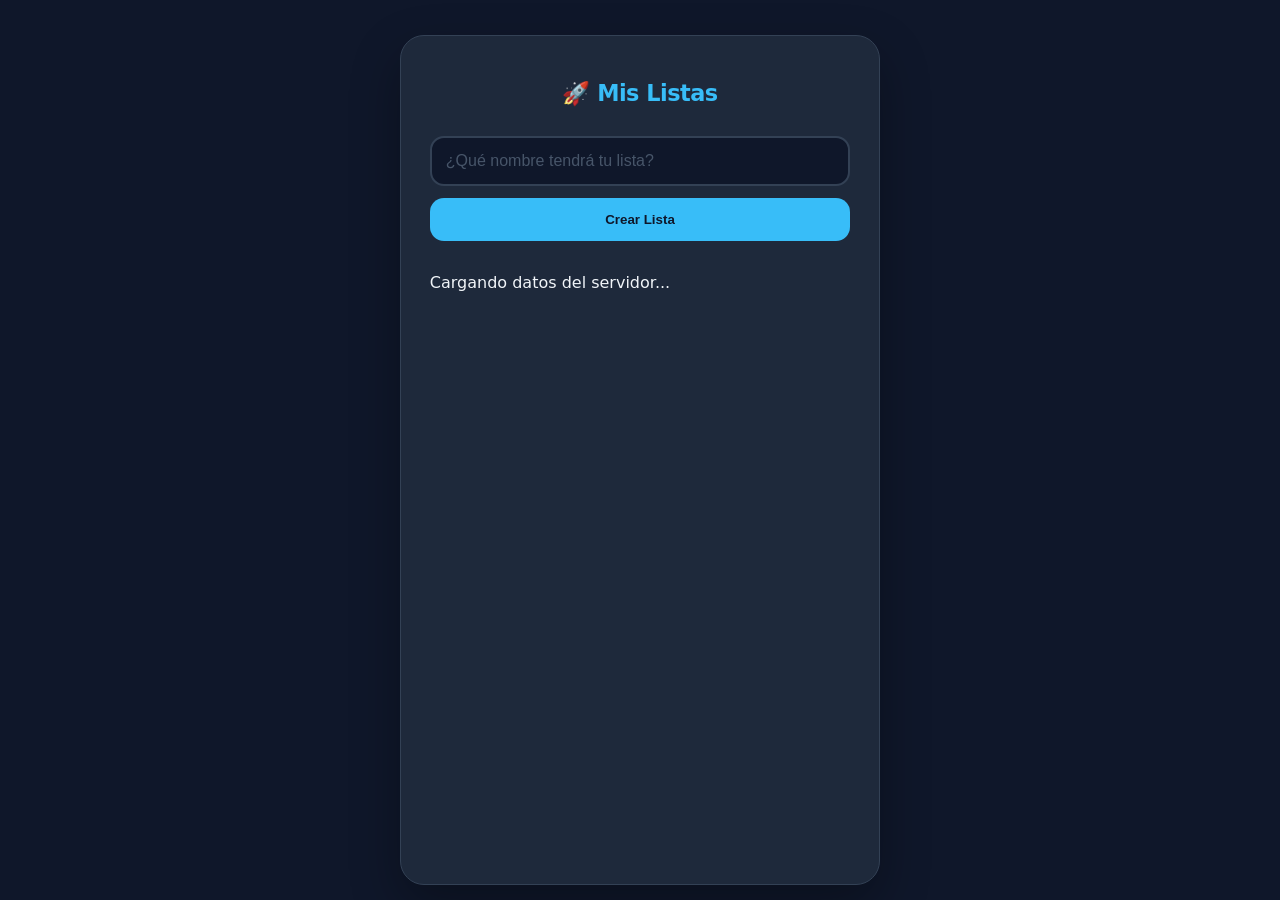
==== public/index.html @ e42e6082 "app listas" ====
<!DOCTYPE html>
<html lang="es">
<head>
    <meta charset="UTF-8">
    <meta name="viewport" content="width=device-width, initial-scale=1.0, maximum-scale=1.0, user-scalable=no">
    <title>Gestor de Listas | Benjamin</title>
    <link rel="stylesheet" href="css/style.css">
</head>
<body>

    <div class="card">
        <!-- VISTA 1: LISTAS GENERALES -->
        <div id="vistaListas">
            <h1>🚀 Mis Listas</h1>
            <div class="input-group">
                <input type="text" id="nombreLista" placeholder="¿Qué nombre tendrá tu lista?">
                <button class="btn-add" onclick="crearNuevaLista()">Crear Lista</button>
            </div>
            <div id="contenedorListas">
                <p>Cargando datos del servidor...</p>
            </div>
        </div>

        <!-- VISTA 2: ÍTEMS DE UNA LISTA (Oculta por defecto) -->
        <div id="vistaItems" style="display: none;">
            <button onclick="regresarAListas()" class="btn-edit" style="margin-bottom: 20px; border-color: var(--text-muted); color: var(--text-muted);">
                ← Volver
            </button>
            
            <h1 id="tituloListaActual" style="text-align: left; margin-bottom: 10px;">Nombre Lista</h1>
            <p style="color: var(--text-muted); margin-bottom: 20px;">Añade tareas a esta lista:</p>

            <div class="input-group">
                <input type="text" id="nuevoItemInput" placeholder="Ej: Comprar pan...">
                <button class="btn-add" onclick="crearItem()">Añadir</button>
            </div>

            <div id="contenedorItems">
                <!-- Aquí se cargarán los ítems vía JS -->
            </div>
        </div>
    </div>

    <script src="js/app.js"></script>
</body>
</html>
---- public/css/style.css ----
:root {
    /* Paleta Dark Mode Profesional */
    --bg: #0f172a;           /* Azul muy oscuro (Slate 900) */
    --card-bg: #1e293b;      /* Slate 800 */
    --primary: #38bdf8;      /* Cian brillante (Sky 400) */
    --primary-hover: #0ea5e9;
    --text-main: #f1f5f9;    /* Casi blanco */
    --text-muted: #94a3b8;   /* Gris azulado */
    --border: #334155;       /* Slate 700 */
    --accent: #10b981;       /* Esmeralda para estados activos */
}

* {
    box-sizing: border-box;
    -webkit-tap-highlight-color: transparent;
}

body {
    font-family: 'Inter', -apple-system, system-ui, sans-serif;
    background-color: var(--bg);
    color: var(--text-main);
    margin: 0;
    padding: 15px;
    display: flex;
    justify-content: center;
    min-height: 100vh;
}

.card {
    background: var(--card-bg);
    width: 100%;
    max-width: 480px;
    margin-top: 20px;
    padding: 1.8rem;
    border-radius: 24px;
    box-shadow: 0 20px 50px rgba(0, 0, 0, 0.3);
    border: 1px solid var(--border);
}

h1 {
    font-size: 1.4rem;
    margin-bottom: 1.8rem;
    text-align: center;
    font-weight: 700;
    color: var(--primary);
    letter-spacing: -0.5px;
}

.input-group {
    display: flex;
    flex-direction: column;
    gap: 12px;
    margin-bottom: 2rem;
}

input {
    width: 100%;
    padding: 14px;
    background: #0f172a; /* Fondo más oscuro que la card */
    border: 2px solid var(--border);
    border-radius: 14px;
    font-size: 16px;
    color: var(--text-main);
    transition: all 0.3s ease;
    outline: none;
}

input:focus {
    border-color: var(--primary);
    background: #1e293b;
}

input::placeholder {
    color: #475569;
}

button {
    padding: 14px;
    border: none;
    border-radius: 14px;
    font-weight: 700;
    cursor: pointer;
    transition: all 0.2s;
}

.btn-add {
    background: var(--primary);
    color: #0f172a; /* Texto oscuro sobre fondo claro */
}

.btn-add:hover {
    background: var(--primary-hover);
    transform: translateY(-1px);
}

.btn-edit {
    background: rgba(56, 189, 248, 0.1); /* Fondo sutil */
    color: var(--primary);
    border: 1px solid rgba(56, 189, 248, 0.2);
    padding: 8px 16px;
    font-size: 13px;
}

.btn-edit:hover {
    background: rgba(56, 189, 248, 0.2);
}

/* Items de la lista */
.list-item {
    background: rgba(255, 255, 255, 0.02);
    display: flex;
    justify-content: space-between;
    align-items: center;
    padding: 16px;
    margin-bottom: 12px;
    border: 1px solid var(--border);
    border-radius: 16px;
    animation: fadeIn 0.4s ease forwards;
}

.list-item strong {
    color: var(--text-main);
    font-size: 1rem;
}

.list-item small {
    color: var(--text-muted);
    font-size: 0.8rem;
    display: block;
    margin-top: 4px;
}

@keyframes fadeIn {
    from { opacity: 0; transform: scale(0.95); }
    to { opacity: 1; transform: scale(1); }
}

/* Scrollbar personalizada para que no brille el blanco */
::-webkit-scrollbar {
    width: 8px;
}
::-webkit-scrollbar-track {
    background: var(--bg);
}
::-webkit-scrollbar-thumb {
    background: var(--border);
    border-radius: 10px;
}
/* Efecto de transición suave para el tachado */
.list-item span {
    transition: all 0.3s ease;
}

/* Estilo para el check manual si prefieres que sea un botón */
.btn-check {
    background: none;
    border: 2px solid var(--primary);
    color: var(--primary);
    padding: 5px;
    border-radius: 50%;
    width: 30px;
    height: 30px;
    display: flex;
    align-items: center;
    justify-content: center;
}
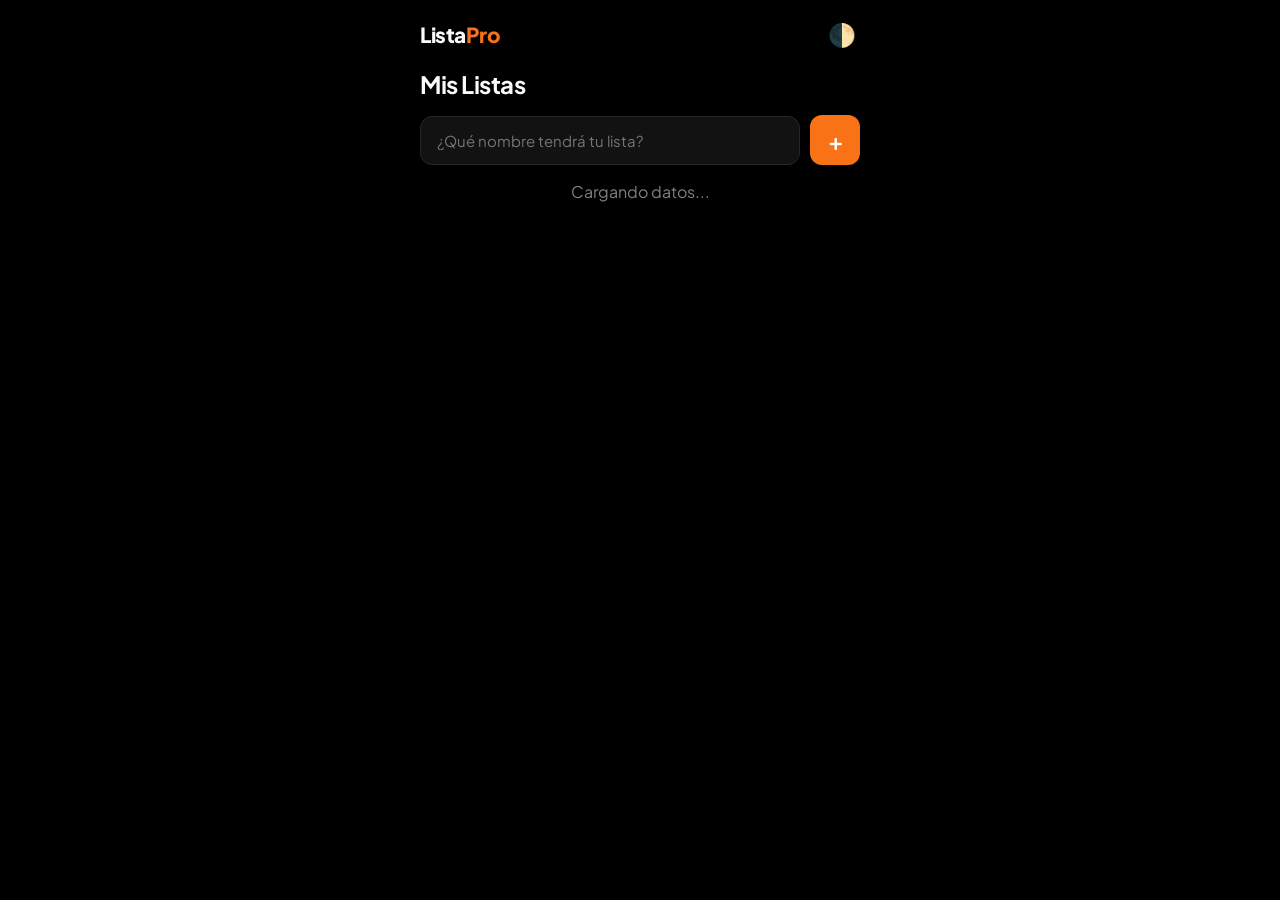
==== commit 687ebda6: "estilo v2" ====
--- a/public/index.html
+++ b/public/index.html
@@ -1,44 +1,48 @@
 <!DOCTYPE html>
-<html lang="es">
+<html lang="es" data-theme="dark">
 <head>
     <meta charset="UTF-8">
     <meta name="viewport" content="width=device-width, initial-scale=1.0, maximum-scale=1.0, user-scalable=no">
-    <title>Gestor de Listas | Benjamin</title>
+    <title>Lista Pro | Benjamin</title>
     <link rel="stylesheet" href="css/style.css">
+    <link href="https://fonts.googleapis.com/css2?family=Plus+Jakarta+Sans:wght@400;600;800&display=swap" rel="stylesheet">
 </head>
 <body>
+    <div class="app-container">
+        <header>
+            <span class="brand">Lista<span>Pro</span></span>
+            <button id="theme-toggle" onclick="toggleTheme()" class="btn-icon">🌓</button>
+        </header>
 
-    <div class="card">
-        <!-- VISTA 1: LISTAS GENERALES -->
-        <div id="vistaListas">
-            <h1>🚀 Mis Listas</h1>
-            <div class="input-group">
-                <input type="text" id="nombreLista" placeholder="¿Qué nombre tendrá tu lista?">
-                <button class="btn-add" onclick="crearNuevaLista()">Crear Lista</button>
-            </div>
-            <div id="contenedorListas">
-                <p>Cargando datos del servidor...</p>
-            </div>
-        </div>
-
-        <!-- VISTA 2: ÍTEMS DE UNA LISTA (Oculta por defecto) -->
-        <div id="vistaItems" style="display: none;">
-            <button onclick="regresarAListas()" class="btn-edit" style="margin-bottom: 20px; border-color: var(--text-muted); color: var(--text-muted);">
-                ← Volver
-            </button>
-            
-            <h1 id="tituloListaActual" style="text-align: left; margin-bottom: 10px;">Nombre Lista</h1>
-            <p style="color: var(--text-muted); margin-bottom: 20px;">Añade tareas a esta lista:</p>
-
-            <div class="input-group">
-                <input type="text" id="nuevoItemInput" placeholder="Ej: Comprar pan...">
-                <button class="btn-add" onclick="crearItem()">Añadir</button>
+        <main class="card">
+            <div id="vistaListas" style="display: flex;">
+                <div class="header-section">
+                    <h1>Mis Listas</h1>
+                    <div class="input-compact">
+                        <input type="text" id="nombreLista" placeholder="¿Qué nombre tendrá tu lista?">
+                        <button class="btn-primary" onclick="crearNuevaLista()">+</button>
+                    </div>
+                </div>
+                <div id="contenedorListas" class="scroll-area">
+                    <p class="loader" style="color: var(--text-muted); text-align:center;">Cargando datos...</p>
+                </div>
             </div>
 
-            <div id="contenedorItems">
-                <!-- Aquí se cargarán los ítems vía JS -->
+            <div id="vistaItems" style="display: none;">
+                <div class="header-section">
+                    <button onclick="regresarAListas()" class="btn-back">
+                        <span style="font-size: 1.2rem; margin-right: 4px;">←</span> Volver
+                    </button>
+                    <h2 id="tituloListaActual">Nombre Lista</h2>
+                    <div class="input-compact">
+                        <input type="text" id="nuevoItemInput" placeholder="Ej: Comprar pan...">
+                        <button class="btn-primary" onclick="crearItem()">+</button>
+                    </div>
+                </div>
+                <div id="contenedorItems" class="scroll-area">
+                </div>
             </div>
-        </div>
+        </main>
     </div>
 
     <script src="js/app.js"></script>
--- a/public/css/style.css
+++ b/public/css/style.css
@@ -1,166 +1,169 @@
-:root {
-    /* Paleta Dark Mode Profesional */
-    --bg: #0f172a;           /* Azul muy oscuro (Slate 900) */
-    --card-bg: #1e293b;      /* Slate 800 */
-    --primary: #38bdf8;      /* Cian brillante (Sky 400) */
-    --primary-hover: #0ea5e9;
-    --text-main: #f1f5f9;    /* Casi blanco */
-    --text-muted: #94a3b8;   /* Gris azulado */
-    --border: #334155;       /* Slate 700 */
-    --accent: #10b981;       /* Esmeralda para estados activos */
+/* --- SISTEMA DE TEMAS --- */
+:root[data-theme="light"] {
+    --bg: #ffffff;
+    --surface: #f8fafc;
+    --text-main: #0f172a;
+    --text-muted: #64748b;
+    --border: #e2e8f0;
+    --primary: #f97316; /* Naranja Vibrante */
+    --item-bg: #ffffff;
 }
 
-* {
-    box-sizing: border-box;
+:root[data-theme="dark"] {
+    --bg: #000000; /* OLED Black */
+    --surface: #121212; 
+    --text-main: #f8fafc;
+    --text-muted: #808080;
+    --border: #262626;
+    --primary: #f97316;
+    --item-bg: #121212;
+}
+
+/* --- RESET Y BASE --- */
+* { 
+    margin: 0; padding: 0; box-sizing: border-box; 
+    font-family: 'Plus Jakarta Sans', -apple-system, sans-serif;
     -webkit-tap-highlight-color: transparent;
 }
 
 body {
-    font-family: 'Inter', -apple-system, system-ui, sans-serif;
     background-color: var(--bg);
     color: var(--text-main);
-    margin: 0;
-    padding: 15px;
-    display: flex;
+    transition: background-color 0.3s ease;
+    display: flex; 
     justify-content: center;
-    min-height: 100vh;
+    /* overflow: hidden;  Previene scroll global accidental */
 }
 
-.card {
-    background: var(--card-bg);
+/* --- LAYOUT PRINCIPAL (App Nativa) --- */
+.app-container {
     width: 100%;
     max-width: 480px;
-    margin-top: 20px;
-    padding: 1.8rem;
-    border-radius: 24px;
-    box-shadow: 0 20px 50px rgba(0, 0, 0, 0.3);
-    border: 1px solid var(--border);
+    height: 100vh;
+    height: 100dvh; /* Altura dinámica para móviles */
+    display: flex;
+    flex-direction: column;
 }
 
-h1 {
-    font-size: 1.4rem;
-    margin-bottom: 1.8rem;
-    text-align: center;
+header {
+    display: flex; 
+    justify-content: space-between; 
+    align-items: center;
+    padding: 16px 20px;
+    background: var(--bg);
+    z-index: 10;
+}
+
+.brand { font-weight: 800; font-size: 1.3rem; letter-spacing: -0.5px; }
+.brand span { color: var(--primary); }
+
+.card {
+    flex: 1;
+    display: flex;
+    flex-direction: column;
+    padding: 0 20px;
+    background: transparent;
+    border: none;
+}
+
+/* --- MANEJO DE VISTAS Y SCROLL (Crítico) --- */
+#vistaListas, #vistaItems {
+    height: 100%; 
+    flex-direction: column;
+    overflow: hidden; /* Obliga al scroll a ocurrir solo en .scroll-area */
+}
+
+/* Evita que JS ponga 'block' rompiendo el flexbox */
+#vistaListas[style*="display: block"], #vistaItems[style*="display: block"] {
+    display: flex !important;
+}
+
+.scroll-area {
+    flex: 1; 
+    overflow-y: auto;
+    padding-bottom: 30px;
+}
+.scroll-area::-webkit-scrollbar { display: none; } /* Oculta scrollbar */
+
+/* --- TIPOGRAFÍA Y FORMS --- */
+h1, h2 { 
+    font-size: 1.5rem; 
+    margin-bottom: 16px; 
     font-weight: 700;
-    color: var(--primary);
     letter-spacing: -0.5px;
 }
 
-.input-group {
-    display: flex;
-    flex-direction: column;
-    gap: 12px;
-    margin-bottom: 2rem;
+.input-compact {
+    display: flex; 
+    gap: 10px; 
+    margin-bottom: 16px;
+    align-items: center; 
 }
 
-input {
-    width: 100%;
-    padding: 14px;
-    background: #0f172a; /* Fondo más oscuro que la card */
-    border: 2px solid var(--border);
-    border-radius: 14px;
-    font-size: 16px;
+.input-compact input {
+    flex: 1;
+    min-width: 0; 
+    background: var(--surface);
+    border: 1px solid var(--border);
+    padding: 14px 16px; 
+    border-radius: 12px;
     color: var(--text-main);
-    transition: all 0.3s ease;
+    font-size: 15px;
     outline: none;
+    transition: border-color 0.2s;
 }
 
-input:focus {
-    border-color: var(--primary);
-    background: #1e293b;
+.input-compact input:focus { border-color: var(--primary); }
+
+/* --- BOTONES --- */
+.btn-primary {
+    flex-shrink: 0; /* Previene deformación */
+    background: var(--primary);
+    color: #fff;
+    border: none;
+    width: 50px; 
+    height: 50px; 
+    border-radius: 12px;
+    font-size: 24px;
+    font-weight: 600;
+    cursor: pointer;
+    display: flex; align-items: center; justify-content: center;
 }
+.btn-primary:active { transform: scale(0.95); }
 
-input::placeholder {
-    color: #475569;
+.btn-icon { background: none; border: none; font-size: 1.4rem; cursor: pointer; padding: 4px; }
+.btn-back { background: none; border: none; color: var(--primary); font-weight: 600; font-size: 15px; margin-bottom: 12px; cursor: pointer; display: inline-flex; align-items: center; }
+.btn-edit { background: transparent; border: none; cursor: pointer; padding: 8px; border-radius: 8px; font-size: 1.1rem; opacity: 0.6; }
+.btn-edit:active { background: var(--surface); opacity: 1; }
+
+/* --- COMPONENTES DE LISTA --- */
+.list-item {
+    background: var(--item-bg);
+    margin-bottom: 8px;
+    padding: 14px 16px;
+    border-radius: 12px;
+    display: flex; 
+    align-items: center;
+    justify-content: space-between;
+    border: 1px solid var(--border);
+    transition: transform 0.1s, opacity 0.3s;
 }
+.list-item:active { transform: scale(0.98); }
 
-button {
-    padding: 14px;
-    border: none;
-    border-radius: 14px;
-    font-weight: 700;
-    cursor: pointer;
-    transition: all 0.2s;
+.item-content { flex: 1; margin-right: 10px; overflow: hidden; }
+.item-content strong { display: block; font-size: 15px; font-weight: 600; white-space: nowrap; overflow: hidden; text-overflow: ellipsis; }
+.item-content small { font-size: 12px; color: var(--text-muted); margin-top: 2px; display: block;}
+
+/* Checkbox visual */
+.check-circle {
+    width: 24px; height: 24px;
+    border: 2px solid var(--primary);
+    border-radius: 50%;
+    display: flex; align-items: center; justify-content: center;
+    margin-right: 14px;
+    font-size: 12px;
+    color: var(--bg);
+    flex-shrink: 0;
+    transition: background 0.2s;
 }
-
-.btn-add {
-    background: var(--primary);
-    color: #0f172a; /* Texto oscuro sobre fondo claro */
-}
-
-.btn-add:hover {
-    background: var(--primary-hover);
-    transform: translateY(-1px);
-}
-
-.btn-edit {
-    background: rgba(56, 189, 248, 0.1); /* Fondo sutil */
-    color: var(--primary);
-    border: 1px solid rgba(56, 189, 248, 0.2);
-    padding: 8px 16px;
-    font-size: 13px;
-}
-
-.btn-edit:hover {
-    background: rgba(56, 189, 248, 0.2);
-}
-
-/* Items de la lista */
-.list-item {
-    background: rgba(255, 255, 255, 0.02);
-    display: flex;
-    justify-content: space-between;
-    align-items: center;
-    padding: 16px;
-    margin-bottom: 12px;
-    border: 1px solid var(--border);
-    border-radius: 16px;
-    animation: fadeIn 0.4s ease forwards;
-}
-
-.list-item strong {
-    color: var(--text-main);
-    font-size: 1rem;
-}
-
-.list-item small {
-    color: var(--text-muted);
-    font-size: 0.8rem;
-    display: block;
-    margin-top: 4px;
-}
-
-@keyframes fadeIn {
-    from { opacity: 0; transform: scale(0.95); }
-    to { opacity: 1; transform: scale(1); }
-}
-
-/* Scrollbar personalizada para que no brille el blanco */
-::-webkit-scrollbar {
-    width: 8px;
-}
-::-webkit-scrollbar-track {
-    background: var(--bg);
-}
-::-webkit-scrollbar-thumb {
-    background: var(--border);
-    border-radius: 10px;
-}
-/* Efecto de transición suave para el tachado */
-.list-item span {
-    transition: all 0.3s ease;
-}
-
-/* Estilo para el check manual si prefieres que sea un botón */
-.btn-check {
-    background: none;
-    border: 2px solid var(--primary);
-    color: var(--primary);
-    padding: 5px;
-    border-radius: 50%;
-    width: 30px;
-    height: 30px;
-    display: flex;
-    align-items: center;
-    justify-content: center;
-}+.check-circle.active { background: var(--primary); }
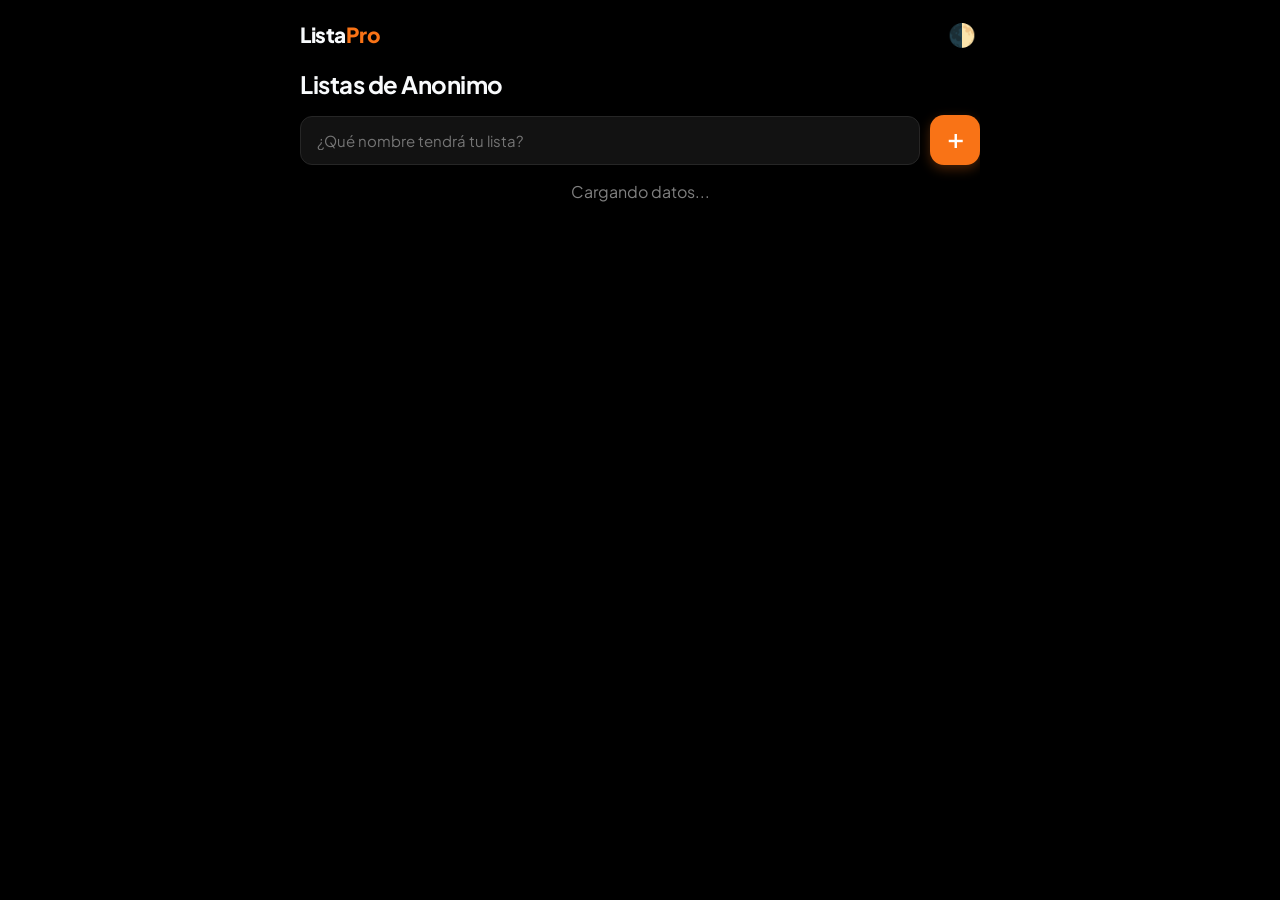
==== commit c7bb248c: "mejora de porcentaje tamanos y modales de confirmacion" ====
--- a/public/index.html
+++ b/public/index.html
@@ -13,7 +13,7 @@
             <span class="brand">Lista<span>Pro</span></span>
             <button id="theme-toggle" onclick="toggleTheme()" class="btn-icon">🌓</button>
         </header>
-
+ 
         <main class="card">
             <div id="vistaListas" style="display: flex;">
                 <div class="header-section">
@@ -45,6 +45,41 @@
         </main>
     </div>
 
+    <div id="modalEliminar" class="modal-overlay" style="display: none;">
+        <div class="modal-content">
+            <h3>¿Está seguro de eliminar esta lista?</h3>
+            <p>No podrá recuperarla.</p>
+            <div class="modal-actions">
+                <button class="btn-secondary" onclick="cerrarModalEliminar()">Volver</button>
+                <button class="btn-danger" onclick="ejecutarEliminacionDefinitiva()">Eliminar</button>
+            </div>
+        </div>
+    </div>
+
+    <div id="modalEditar" class="modal-overlay" style="display: none;">
+        <div class="modal-content">
+            <h3>Editar nombre de la lista</h3>
+            <div class="input-compact" style="margin-top: 16px; margin-bottom: 24px;">
+                <input type="text" id="nuevoNombreListaInput" placeholder="Nombre de la lista" onkeypress="if(event.key === 'Enter') ejecutarEdicionDefinitiva()">
+            </div>
+            <div class="modal-actions">
+                <button class="btn-secondary" onclick="cerrarModalEditar()">Volver</button>
+                <button class="btn-confirm" onclick="ejecutarEdicionDefinitiva()">Guardar</button>
+            </div>
+        </div>
+    </div>
+
+    <div id="modalCopiar" class="modal-overlay" style="display: none;">
+        <div class="modal-content">
+            <h3>¿Desea duplicar esta lista?</h3>
+            <p>Se creará una copia exacta con todos sus elementos cargados hasta el momento.</p>
+            <div class="modal-actions">
+                <button class="btn-secondary" onclick="cerrarModalCopiar()">Volver</button>
+                <button class="btn-confirm" onclick="ejecutarCopiaDefinitiva()">Duplicar</button>
+            </div>
+        </div>
+    </div>
+
     <script src="js/app.js"></script>
 </body>
 </html>
--- a/public/css/style.css
+++ b/public/css/style.css
@@ -117,31 +117,57 @@
 
 /* --- BOTONES --- */
 .btn-primary {
-    flex-shrink: 0; /* Previene deformación */
+    flex-shrink: 0;
     background: var(--primary);
     color: #fff;
     border: none;
     width: 50px; 
     height: 50px; 
-    border-radius: 12px;
-    font-size: 24px;
-    font-weight: 600;
-    cursor: pointer;
-    display: flex; align-items: center; justify-content: center;
+    border-radius: 14px;
+    
+    /* --- SOLUCIÓN AL DESALINEAMIENTO --- */
+    display: flex; 
+    align-items: center; 
+    justify-content: center;
+    
+    font-size: 28px; /* Un poco más grande para que llene mejor el espacio */
+    font-weight: 500; /* Un peso medio suele centrarse mejor que el bold extremo */
+    line-height: 1; /* Obliga a que no haya espacio extra arriba o abajo */
+    padding: 0; /* Eliminamos cualquier padding que venga por defecto */
+    
+    /* Si el carácter "+" sigue viéndose un poco bajo por la fuente, 
+       usa este "truco" de subirlo manualmente 1 o 2 pixeles: */
+    padding-bottom: 6px; 
+    
+    cursor: pointer;
+    box-shadow: 0 4px 12px rgba(249, 115, 22, 0.3);
 }
 .btn-primary:active { transform: scale(0.95); }
 
 .btn-icon { background: none; border: none; font-size: 1.4rem; cursor: pointer; padding: 4px; }
-.btn-back { background: none; border: none; color: var(--primary); font-weight: 600; font-size: 15px; margin-bottom: 12px; cursor: pointer; display: inline-flex; align-items: center; }
+.btn-back {
+    background: none;
+    border: none;
+    color: var(--primary);
+    font-weight: 800; /* Aumentamos el peso */
+    font-size: 16px; 
+    margin-bottom: 20px; /* Más espacio */
+    cursor: pointer;
+    display: inline-flex;
+    align-items: center;
+    text-transform: uppercase; /* Lo hace ver más como un comando */
+    letter-spacing: 0.5px;
+}
 .btn-edit { background: transparent; border: none; cursor: pointer; padding: 8px; border-radius: 8px; font-size: 1.1rem; opacity: 0.6; }
 .btn-edit:active { background: var(--surface); opacity: 1; }
 
 /* --- COMPONENTES DE LISTA --- */
 .list-item {
+    gap: 12px;
+    padding: 18px 20px; /* Incrementado para dar más altura y aire a cada fila */
     background: var(--item-bg);
-    margin-bottom: 8px;
-    padding: 14px 16px;
-    border-radius: 12px;
+    margin-bottom: 12px; /* Más separación vertical entre listas */
+    border-radius: 14px;
     display: flex; 
     align-items: center;
     justify-content: space-between;
@@ -166,4 +192,192 @@
     flex-shrink: 0;
     transition: background 0.2s;
 }
-.check-circle.active { background: var(--primary); }+.check-circle.active { background: var(--primary); }
+
+.actions {
+    display: flex;
+    gap: 8px;
+    margin-left: auto; /* Empuja los botones a la derecha */
+}
+
+.btn-edit, .btn-delete, .btn-copy {
+    background: none;
+    border: none;
+    cursor: pointer;
+    font-size: 1.1rem;
+    padding: 4px;
+    transition: transform 0.2s;
+}
+
+.btn-delete:hover {
+    transform: scale(1.2);
+    filter: drop-shadow(0 0 5px rgba(255,0,0,0.3));
+}
+
+
+/* Animación simple para cuando los ítems cambian de posición */
+.list-item {
+    animation: fadeIn 0.3s ease-out;
+    transition: all 0.3s ease;
+}
+
+@keyframes fadeIn {
+    from { opacity: 0; transform: translateY(10px); }
+    to { opacity: 1; transform: translateY(0); }
+}
+
+/* Estilo opcional para diferenciar más los completados */
+.item-completed {
+    background-color: transparent !important;
+    border-color: transparent !important;
+    opacity: 0.5; /* Se desvanece para dar foco a lo pendiente */
+    filter: grayscale(0.5);
+}
+
+
+.btn-copy:hover {
+    transform: scale(1.2);
+    filter: drop-shadow(0 0 5px rgba(0, 255, 127, 0.4));
+}
+
+.tabs-container {
+    display: flex;
+    gap: 15px;
+    margin-bottom: 20px;
+    border-bottom: 1px solid var(--border);
+    padding-bottom: 10px;
+}
+
+.tab-btn {
+    background: none;
+    border: none;
+    color: var(--text-muted);
+    font-weight: 600;
+    font-size: 14px;
+    cursor: pointer;
+    padding: 5px 10px;
+    position: relative;
+}
+
+.tab-btn.active {
+    color: var(--primary);
+}
+
+.tab-btn.active::after {
+    content: "";
+    position: absolute;
+    bottom: -11px;
+    left: 0;
+    width: 100%;
+    height: 2px;
+    background: var(--primary);
+}
+
+/* --- MODAL DE ELIMINACIÓN --- */
+.modal-overlay {
+    position: fixed;
+    top: 0;
+    left: 0;
+    width: 100%;
+    height: 100%;
+    background: rgba(0, 0, 0, 0.7); /* Oscurece el fondo */
+    backdrop-filter: blur(8px); /* Difumina el resto de la pantalla */
+    -webkit-backdrop-filter: blur(8px);
+    display: flex;
+    align-items: center;
+    justify-content: center;
+    z-index: 1000;
+    padding: 20px;
+    animation: fadeInModal 0.2s ease-out;
+}
+
+.modal-content {
+    background: var(--surface);
+    border: 1px solid var(--border);
+    padding: 24px;
+    border-radius: 16px;
+    max-width: 360px;
+    width: 100%;
+    text-align: center;
+    box-shadow: 0 12px 32px rgba(0, 0, 0, 0.5);
+    animation: scaleUpModal 0.2s cubic-bezier(0.34, 1.56, 0.64, 1);
+}
+
+.modal-content h3 {
+    font-size: 1.15rem;
+    font-weight: 700;
+    margin-bottom: 8px;
+    color: var(--text-main);
+}
+
+.modal-content p {
+    font-size: 0.9rem;
+    color: var(--text-muted);
+    margin-bottom: 24px;
+}
+
+.modal-actions {
+    display: flex;
+    gap: 12px;
+}
+
+.modal-actions button {
+    flex: 1;
+    padding: 14px;
+    border-radius: 12px;
+    font-size: 14px;
+    font-weight: 600;
+    cursor: pointer;
+    border: none;
+    transition: transform 0.1s, opacity 0.2s;
+}
+
+.modal-actions button:active {
+    transform: scale(0.98);
+}
+
+.btn-secondary {
+    background: var(--border);
+    color: var(--text-main);
+}
+
+.btn-danger {
+    background: #dc2626; /* Rojo sólido */
+    color: #ffffff;
+}
+
+/* Animaciones */
+@keyframes fadeInModal {
+    from { opacity: 0; }
+    to { opacity: 1; }
+}
+
+@keyframes scaleUpModal {
+    from { transform: scale(0.92); opacity: 0; }
+    to { transform: scale(1); opacity: 1; }
+}
+
+.btn-confirm {
+    background: var(--primary);
+    color: #ffffff;
+}
+
+/* --- ADAPTACIÓN RESPONSIVA PARA WEB / PC --- */
+@media (min-width: 768px) {
+    .app-container {
+        max-width: 720px; /* Amplía el ancho de la app en monitores de escritorio */
+    }
+    
+    .item-content strong {
+        font-size: 17px; /* Escala el título de la lista para pantallas grandes */
+    }
+    
+    .item-content small {
+        font-size: 13px;
+    }
+    
+    .list-item {
+        padding: 22px 24px; /* Mayor altura exclusiva para la versión de escritorio */
+        margin-bottom: 16px;
+    }
+}
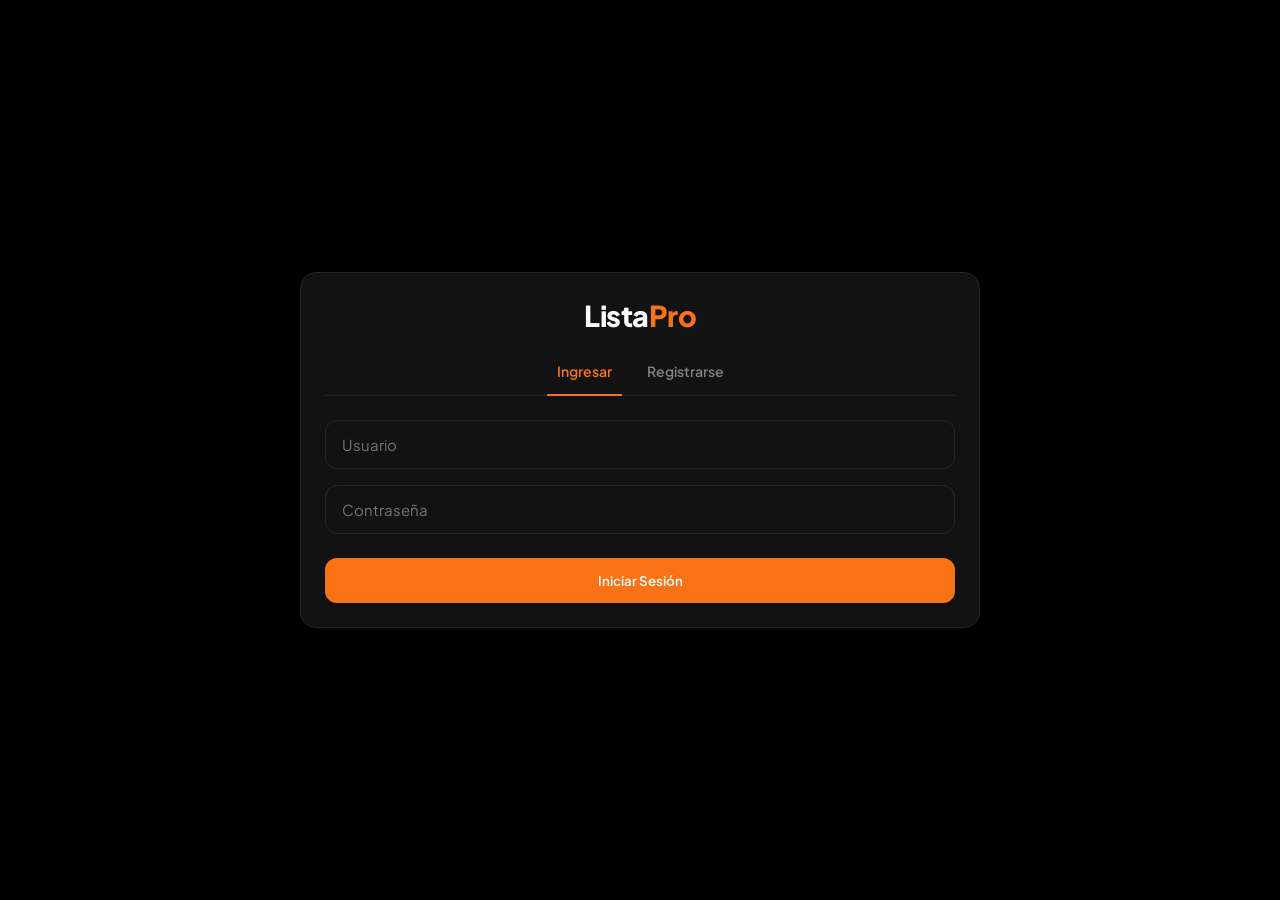
==== commit abb54459: "mejora integracion de usuarios" ====
--- a/public/index.html
+++ b/public/index.html
@@ -11,7 +11,10 @@
     <div class="app-container">
         <header>
             <span class="brand">Lista<span>Pro</span></span>
-            <button id="theme-toggle" onclick="toggleTheme()" class="btn-icon">🌓</button>
+            <div style="display: flex; align-items: center; gap: 12px;">
+                <button onclick="cerrarSesion()" class="btn-icon" style="font-size: 1.1rem; opacity: 0.7;">🚪</button>
+                <button id="theme-toggle" onclick="toggleTheme()" class="btn-icon">🌓</button>
+            </div>
         </header>
  
         <main class="card">
@@ -80,6 +83,38 @@
         </div>
     </div>
 
+    <div id="modalEliminarItem" class="modal-overlay" style="display: none;">
+        <div class="modal-content">
+            <h3>¿Eliminar esta tarea?</h3>
+            <p>Se borrará de forma permanente.</p>
+            <div class="modal-actions">
+                <button class="btn-secondary" onclick="cerrarModalEliminarItem()">Volver</button>
+                <button class="btn-danger" onclick="ejecutarEliminacionItemDefinitiva()">Eliminar</button>
+            </div>
+        </div>
+    </div>
+
+    <div id="modalEditarItem" class="modal-overlay" style="display: none;">
+        <div class="modal-content">
+            <h3>Editar tarea</h3>
+            
+            <div style="margin-top: 16px; margin-bottom: 24px;">
+                <div class="input-compact" style="margin-bottom: 12px;">
+                    <input type="text" id="nuevoContenidoItemInput" placeholder="Contenido de la tarea" style="width: 100%;">
+                </div>
+                
+                <div class="input-compact" style="margin-bottom: 0;">
+                    <input type="text" id="nuevoEtiquetaItemInput" placeholder="Etiqueta (ej: Trabajo, Urgente)" style="width: 100%;" onkeypress="if(event.key === 'Enter') ejecutarEdicionItemDefinitiva()">
+                </div>
+            </div>
+
+            <div class="modal-actions">
+                <button class="btn-secondary" onclick="cerrarModalEditarItem()">Volver</button>
+                <button class="btn-confirm" onclick="ejecutarEdicionItemDefinitiva()">Guardar</button>
+            </div>
+        </div>
+    </div>
+
     <script src="js/app.js"></script>
 </body>
 </html>
--- a/public/css/style.css
+++ b/public/css/style.css
@@ -177,8 +177,13 @@
 .list-item:active { transform: scale(0.98); }
 
 .item-content { flex: 1; margin-right: 10px; overflow: hidden; }
-.item-content strong { display: block; font-size: 15px; font-weight: 600; white-space: nowrap; overflow: hidden; text-overflow: ellipsis; }
-.item-content small { font-size: 12px; color: var(--text-muted); margin-top: 2px; display: block;}
+.item-content strong {
+    display: block;
+    font-size: 15px;
+    font-weight: 600;
+    white-space: normal; /* Permite el salto de línea */
+    word-wrap: break-word; /* Rompe palabras demasiado largas */
+}.item-content small { font-size: 12px; color: var(--text-muted); margin-top: 2px; display: block;}
 
 /* Checkbox visual */
 .check-circle {
@@ -191,6 +196,7 @@
     color: var(--bg);
     flex-shrink: 0;
     transition: background 0.2s;
+    margin-top: -2px;
 }
 .check-circle.active { background: var(--primary); }
 
@@ -219,6 +225,7 @@
 .list-item {
     animation: fadeIn 0.3s ease-out;
     transition: all 0.3s ease;
+    align-items: flex-start;
 }
 
 @keyframes fadeIn {
@@ -361,6 +368,21 @@
     background: var(--primary);
     color: #ffffff;
 }
+/* --- COMPONENTE DE ETIQUETAS (BADGE) --- */
+.badge-tag {
+    display: inline-block;
+    background: var(--surface);
+    color: var(--primary);
+    border: 1px solid var(--border);
+    font-size: 11px;
+    font-weight: 800;
+    padding: 2px 8px;
+    border-radius: 20px;
+    margin-top: 6px;
+    text-transform: uppercase;
+    letter-spacing: 0.5px;
+}
+
 
 /* --- ADAPTACIÓN RESPONSIVA PARA WEB / PC --- */
 @media (min-width: 768px) {
